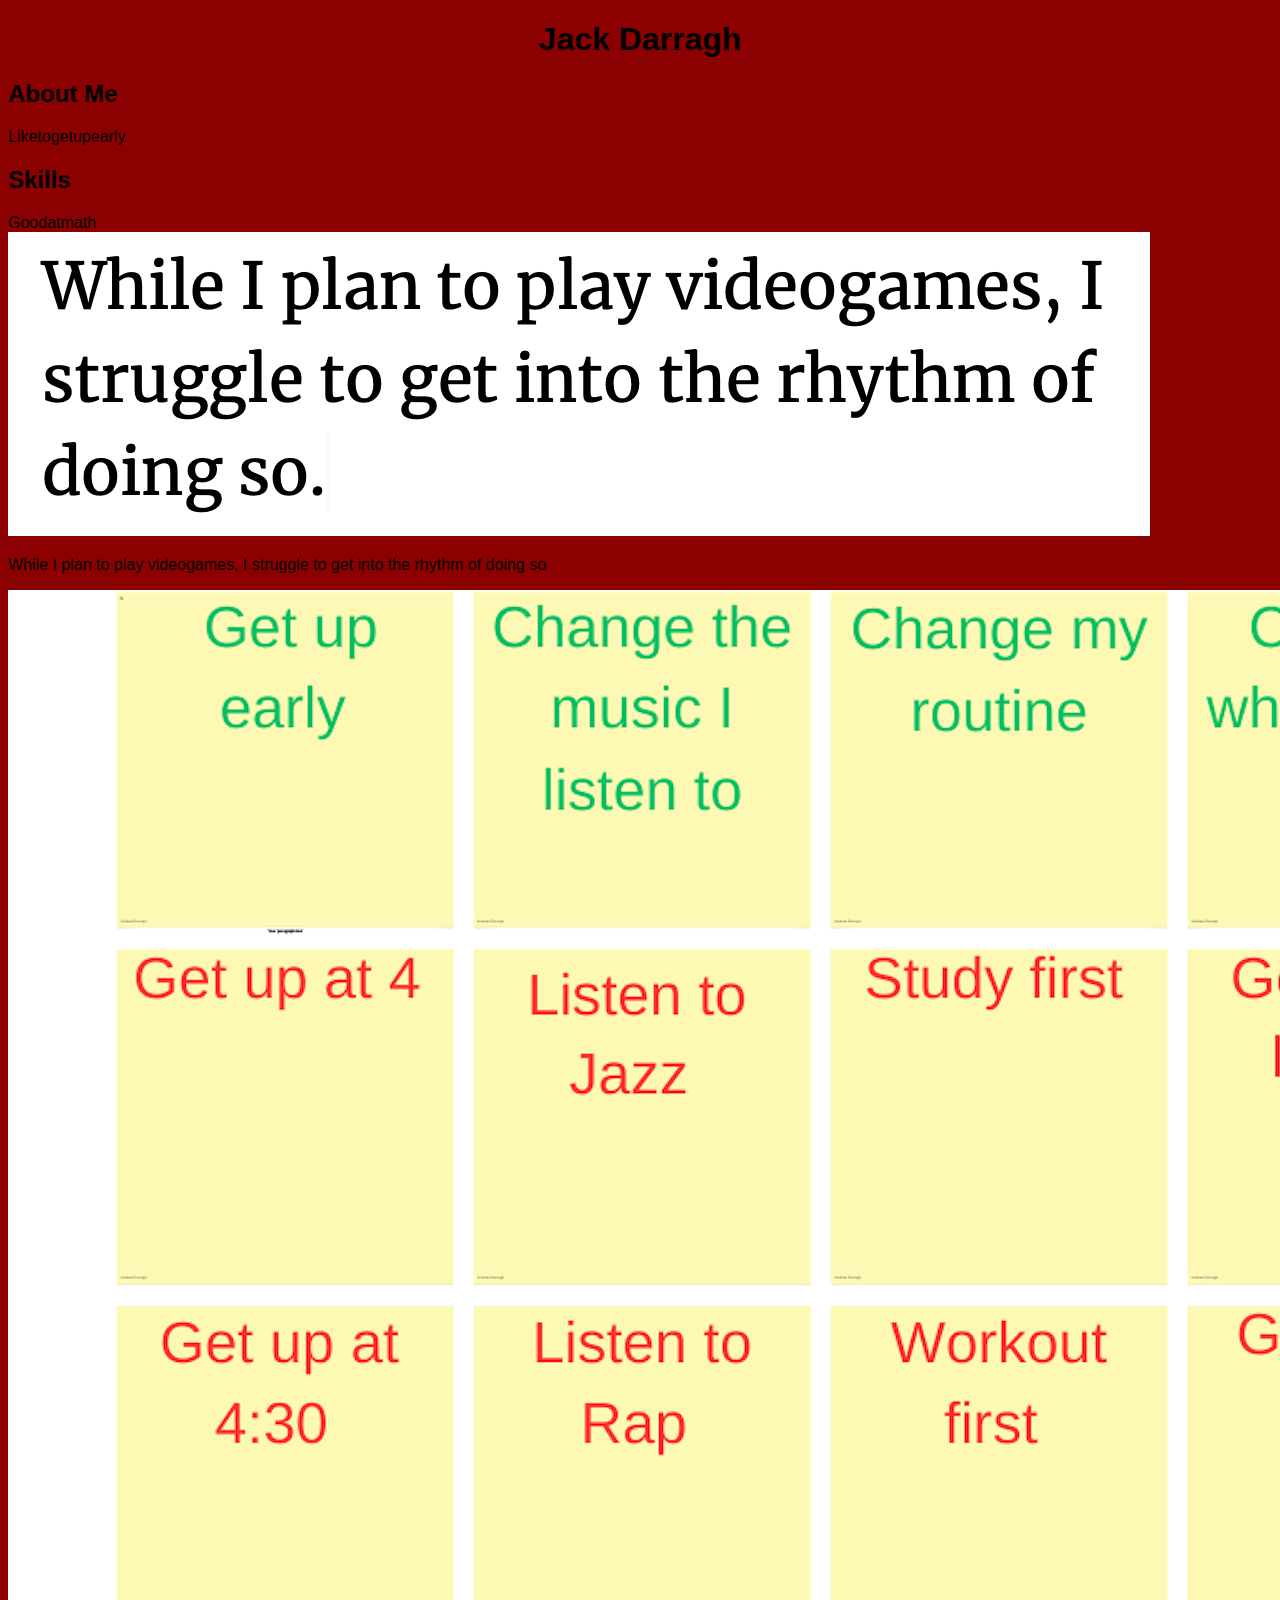
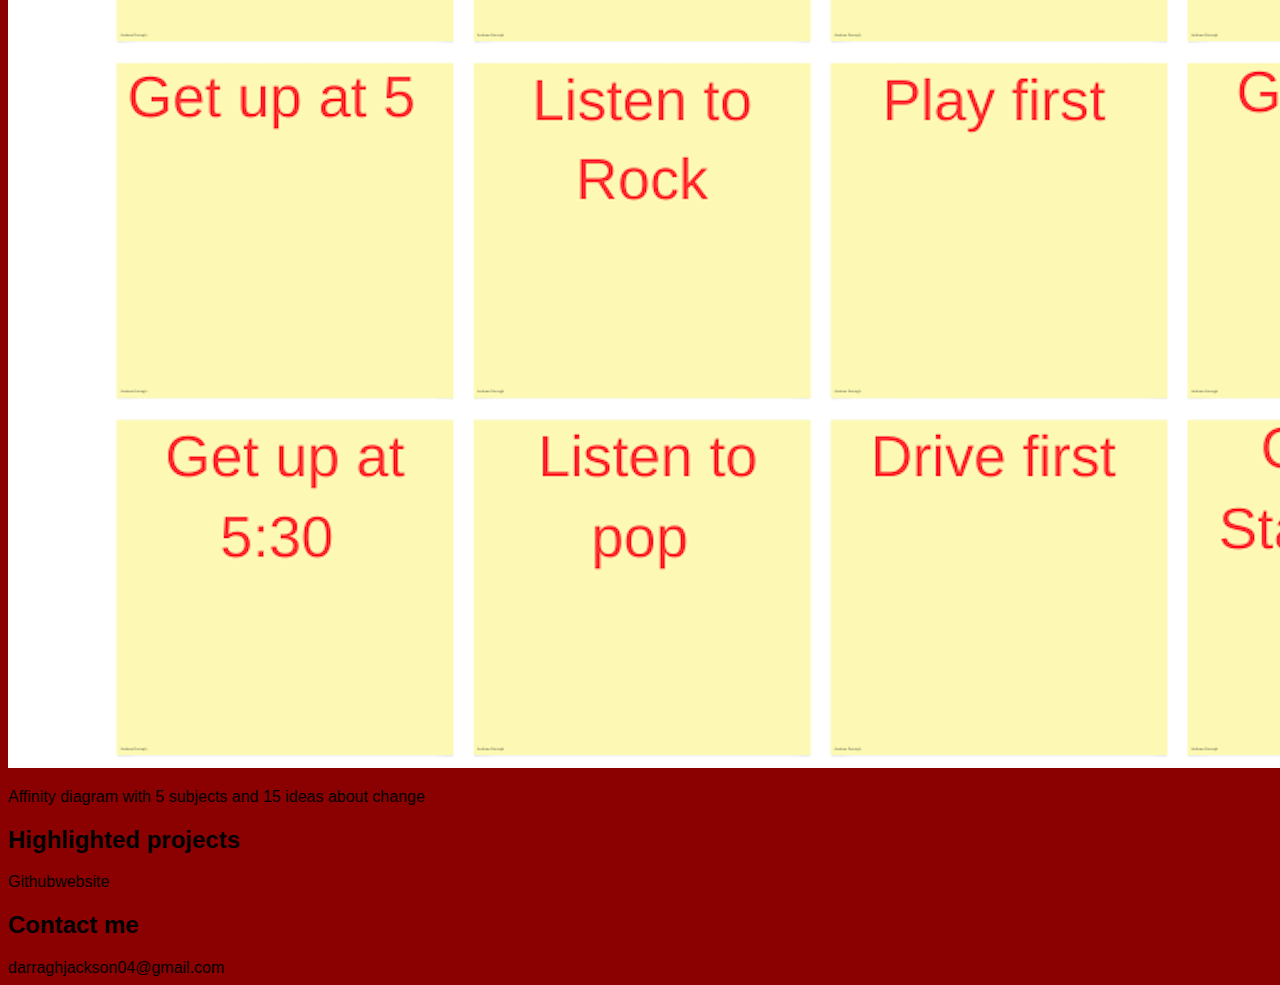
==== index.html @ 4a6b8e79 "I added an affinity diagram in canva" ====
<!DOCTYPE html>
<html>
    <head>
        <title>CSCE 190: [Jack Darragh]</title>
        <link rel="stylesheet" href="styles.css">
    </head>
    <body>
        <h1>Jack Darragh</h1>
    
        <h2>About Me</h2>
        <div clas ="About">Liketogetupearly</div>

        <h2>Skills</h2>
        <div class ="skills">Goodatmath</div>
            <!-- Problem Statement Assignment -->
            <section class ="project">
                <a href = "files/Problem statement-2.pdf">
                    <img src="images/Screenshot 2024-10-01 at 11.22.04 AM.png">
                </a>
                <p>While I plan to play videogames, I struggle to get into the rhythm of doing so</p>
            </section>
            
            <!--Affinity Diagram Assessment-->
            <section class="project">
                <a href = "files/Problem statement-2.pdf">
                    <img src="images/Screenshot 2024-10-03 at 4.49.38 PM.png">
                </a>
                <p>
                    Affinity diagram with 5 subjects and 15 ideas about change
                </p>
                </section>

        <h2>Highlighted projects</h2>
        <div class ="projects">Githubwebsite</div>

        <h2>Contact me</h2>
        <div class ="contact">darraghjackson04@gmail.com</div>
    </body>
</html>
---- styles.css ----
body {
    background-color: darkred;
    font-family: Arial, Helvetica, sans-serif;
}
h1 {
    text-align: center;
    color:black
}
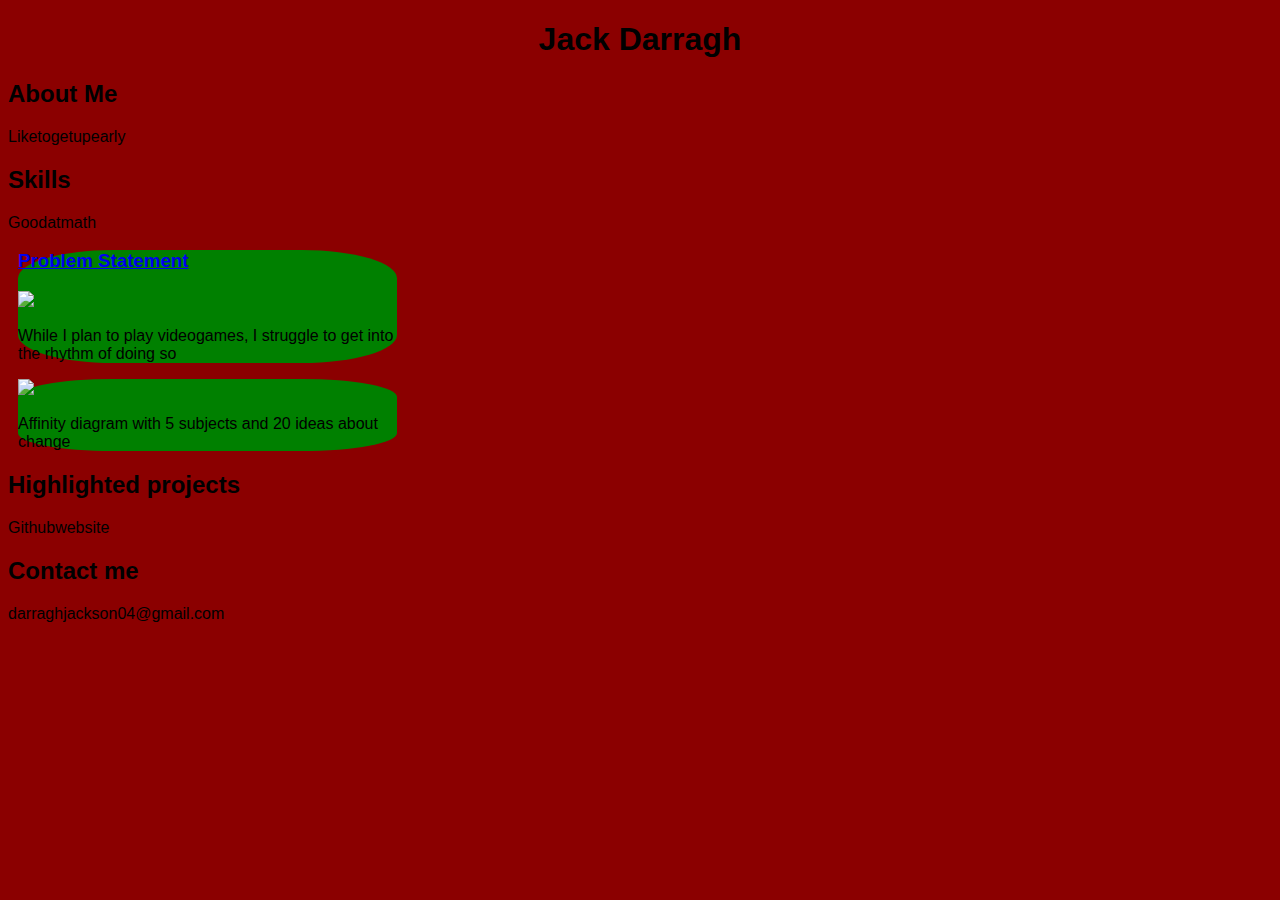
==== commit 548bf9fd: "I changed my Css and entered a diagram" ====
--- a/index.html
+++ b/index.html
@@ -14,19 +14,20 @@
         <div class ="skills">Goodatmath</div>
             <!-- Problem Statement Assignment -->
             <section class ="project">
-                <a href = "files/Problem statement-2.pdf">
-                    <img src="images/Screenshot 2024-10-01 at 11.22.04 AM.png">
+                <a href = "Problem statement.pdf">
+                    <h3>Problem Statement</h3>
+                    <img src="Screenshot 2024-1--05 at 1.11.26 PM.png">
                 </a>
                 <p>While I plan to play videogames, I struggle to get into the rhythm of doing so</p>
             </section>
             
             <!--Affinity Diagram Assessment-->
             <section class="project">
-                <a href = "files/Problem statement-2.pdf">
-                    <img src="images/Screenshot 2024-10-03 at 4.49.38 PM.png">
+                <a href = "affinitydiagram.pdf">
+                    <img src="Affinity.png">
                 </a>
                 <p>
-                    Affinity diagram with 5 subjects and 15 ideas about change
+                    Affinity diagram with 5 subjects and 20 ideas about change
                 </p>
                 </section>
 
--- a/styles.css
+++ b/styles.css
@@ -5,4 +5,16 @@
 h1 {
     text-align: center;
     color:black
+}
+
+.projects {
+    display:flex;
+    flex-wrap:wrap;
+}
+.project {
+    width: 30%;
+    margin: 10px;
+    padding: 20 px 10 px;
+    background: green;
+    border-radius: 25%;
 }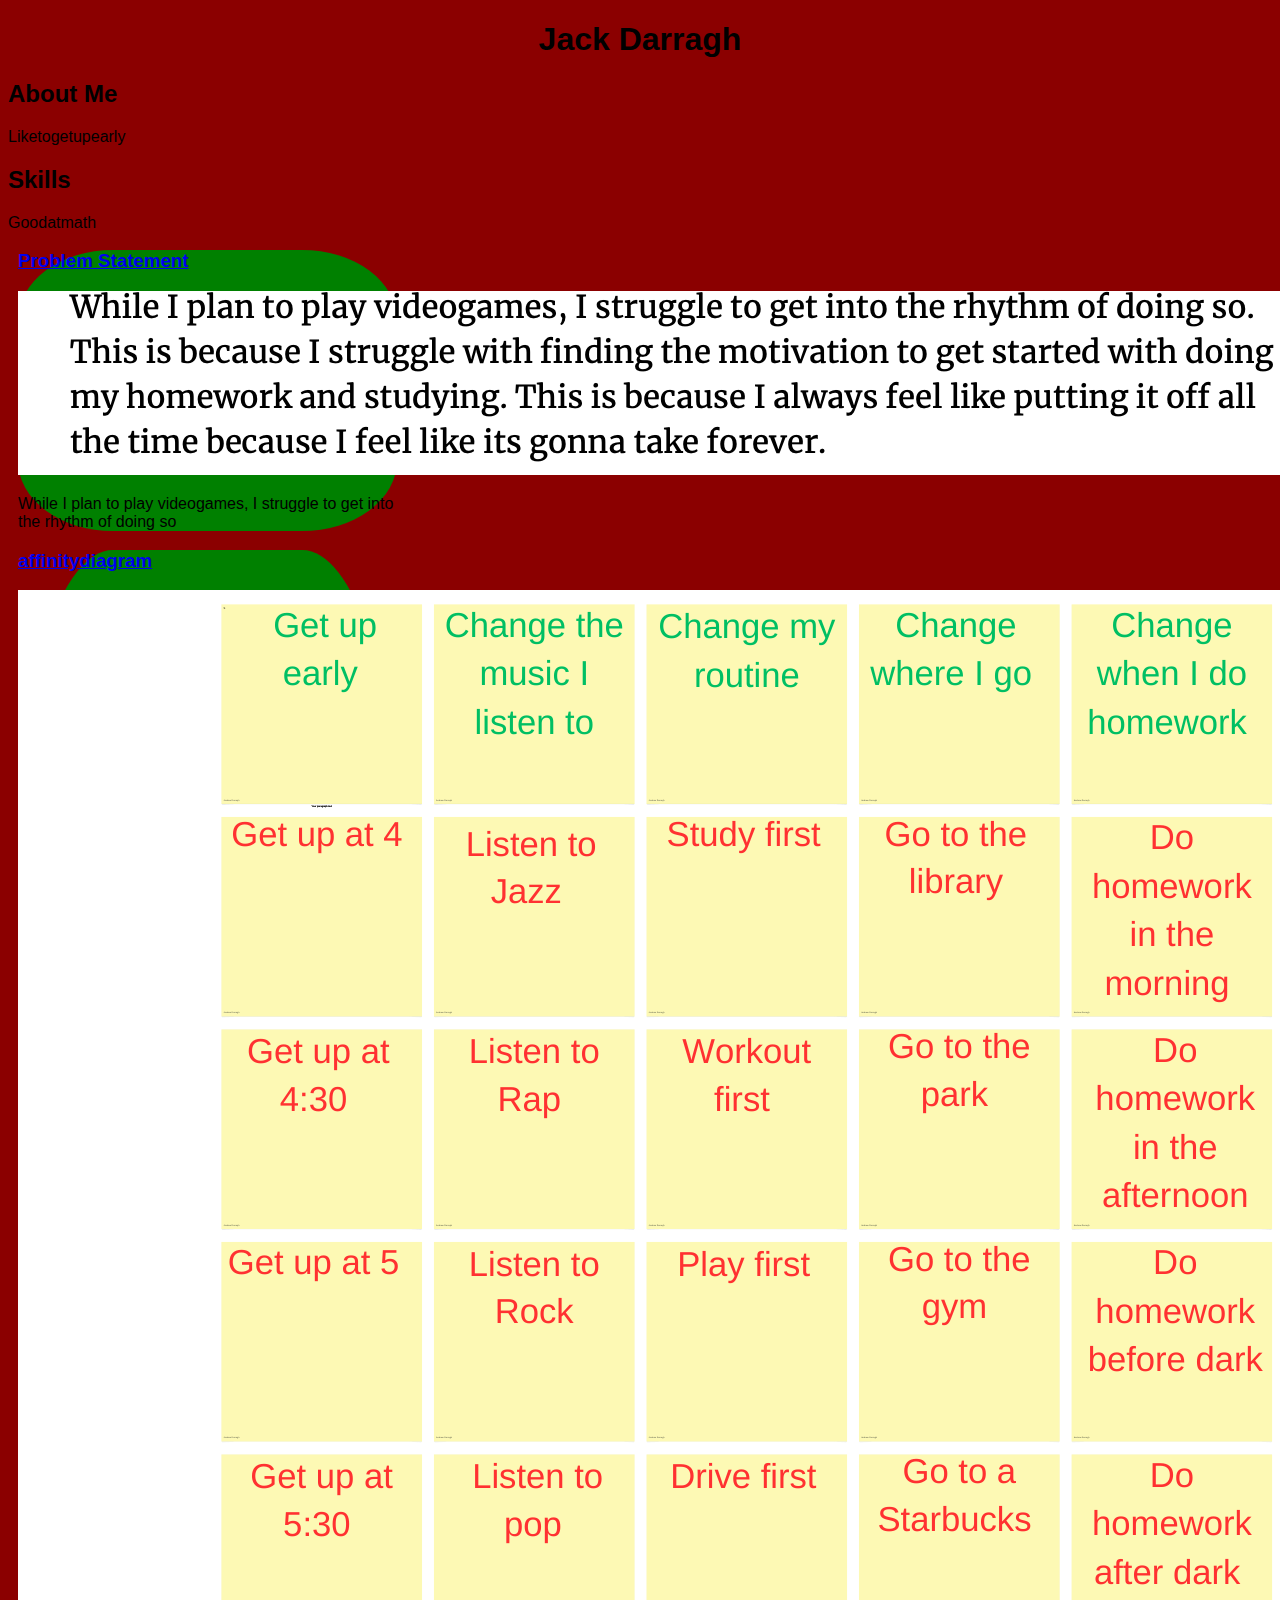
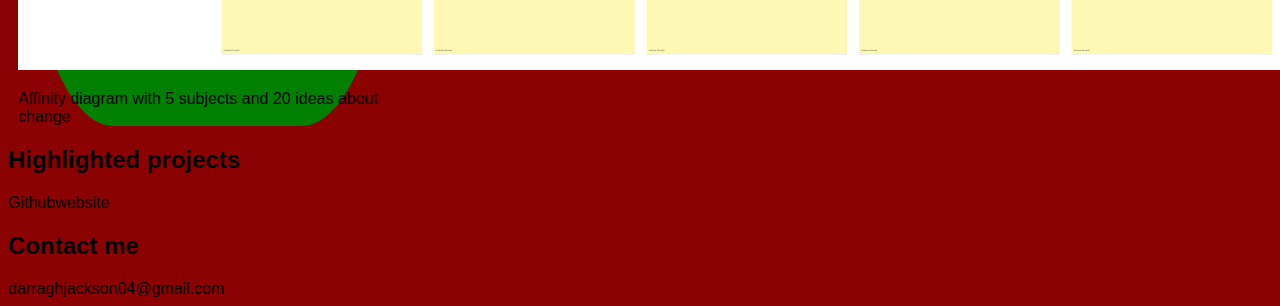
==== commit f86f572d: "Changed my html up a bit" ====
--- a/index.html
+++ b/index.html
@@ -14,17 +14,20 @@
         <div class ="skills">Goodatmath</div>
             <!-- Problem Statement Assignment -->
             <section class ="project">
-                <a href = "Problem statement.pdf">
+                <a href = "Files/Problem statement.pdf">
                     <h3>Problem Statement</h3>
-                    <img src="Screenshot 2024-1--05 at 1.11.26 PM.png">
+                    <img src="Images/Screenshot 2024-10-05 at 1.11.26 PM.png">
                 </a>
                 <p>While I plan to play videogames, I struggle to get into the rhythm of doing so</p>
             </section>
             
             <!--Affinity Diagram Assessment-->
             <section class="project">
-                <a href = "affinitydiagram.pdf">
-                    <img src="Affinity.png">
+                <a href = "Files/affinitydiagram.pdf">
+                    <h3>affinitydiagram</h3>
+                </a>
+                <a href = "Images/affinitydiagram.pdf">
+                    <img src="Images/Affinity.png">
                 </a>
                 <p>
                     Affinity diagram with 5 subjects and 20 ideas about change
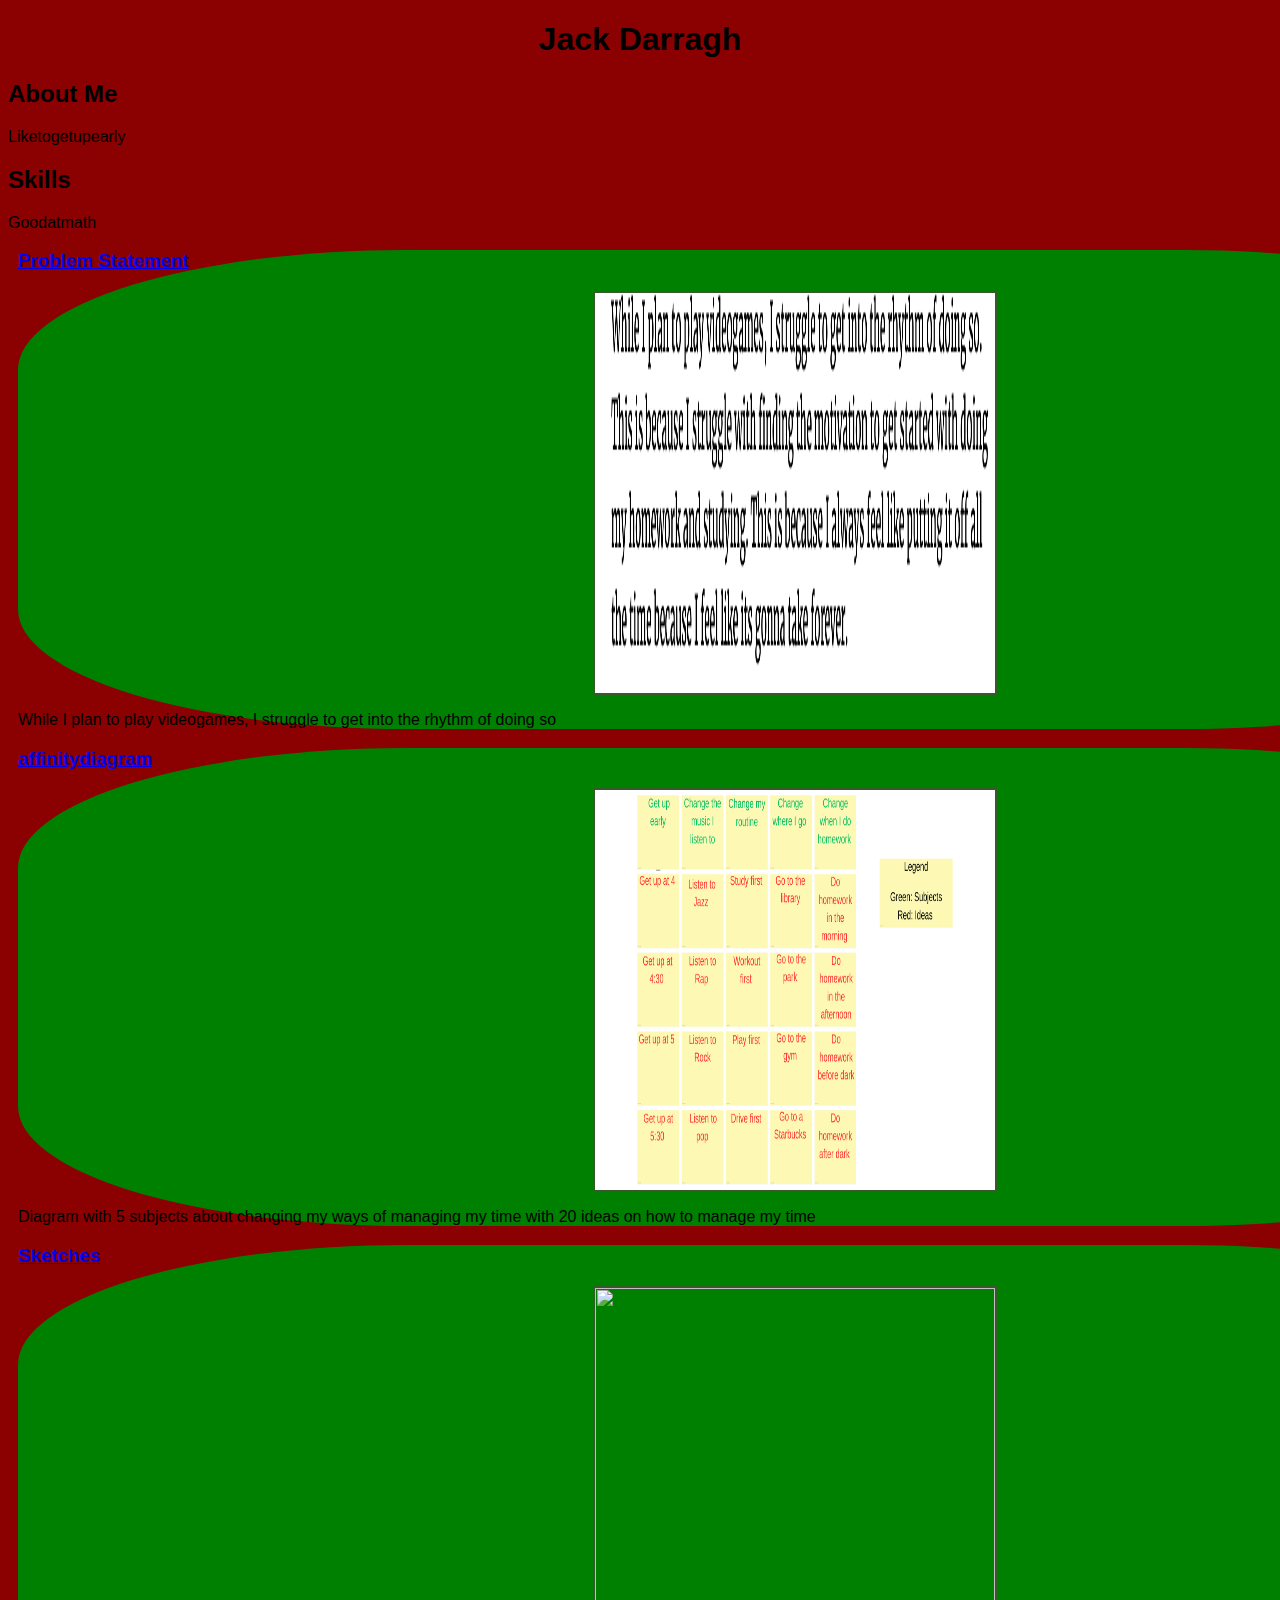
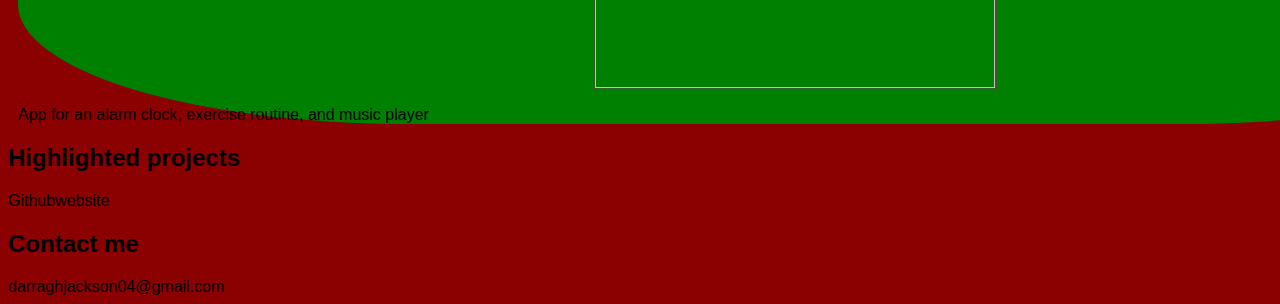
==== commit 16f84060: "I added sketches" ====
--- a/index.html
+++ b/index.html
@@ -30,8 +30,19 @@
                     <img src="Images/Affinity.png">
                 </a>
                 <p>
-                    Affinity diagram with 5 subjects and 20 ideas about change
+                    Diagram with 5 subjects about changing my ways of managing my time with 20 ideas on how to manage my time
                 </p>
+                </section>
+
+                <!--Sketches Assignment-->
+                <section class ="project">
+                    <a href =Files/Sketches.pdf>
+                        <h3>Sketches</h3>
+                    </a>
+                    <a href ="Files/Sketches.pdf">
+                        <img src = "Images/Sketch-1.png">
+                    </a>
+                    <p>App for an alarm clock, exercise routine, and music player</p>
                 </section>
 
         <h2>Highlighted projects</h2>
--- a/styles.css
+++ b/styles.css
@@ -12,9 +12,18 @@
     flex-wrap:wrap;
 }
 .project {
-    width: 30%;
+    width: 123%;
+    height: 123%;
     margin: 10px;
     padding: 20 px 10 px;
     background: green;
     border-radius: 25%;
+}
+.project img {
+    width: 400px;
+    height: 400px;
+    margin: 10px;
+    border: 2px solid rgb(56, 89, 41); /* choose a color */
+    display: block;
+    margin: auto;
 }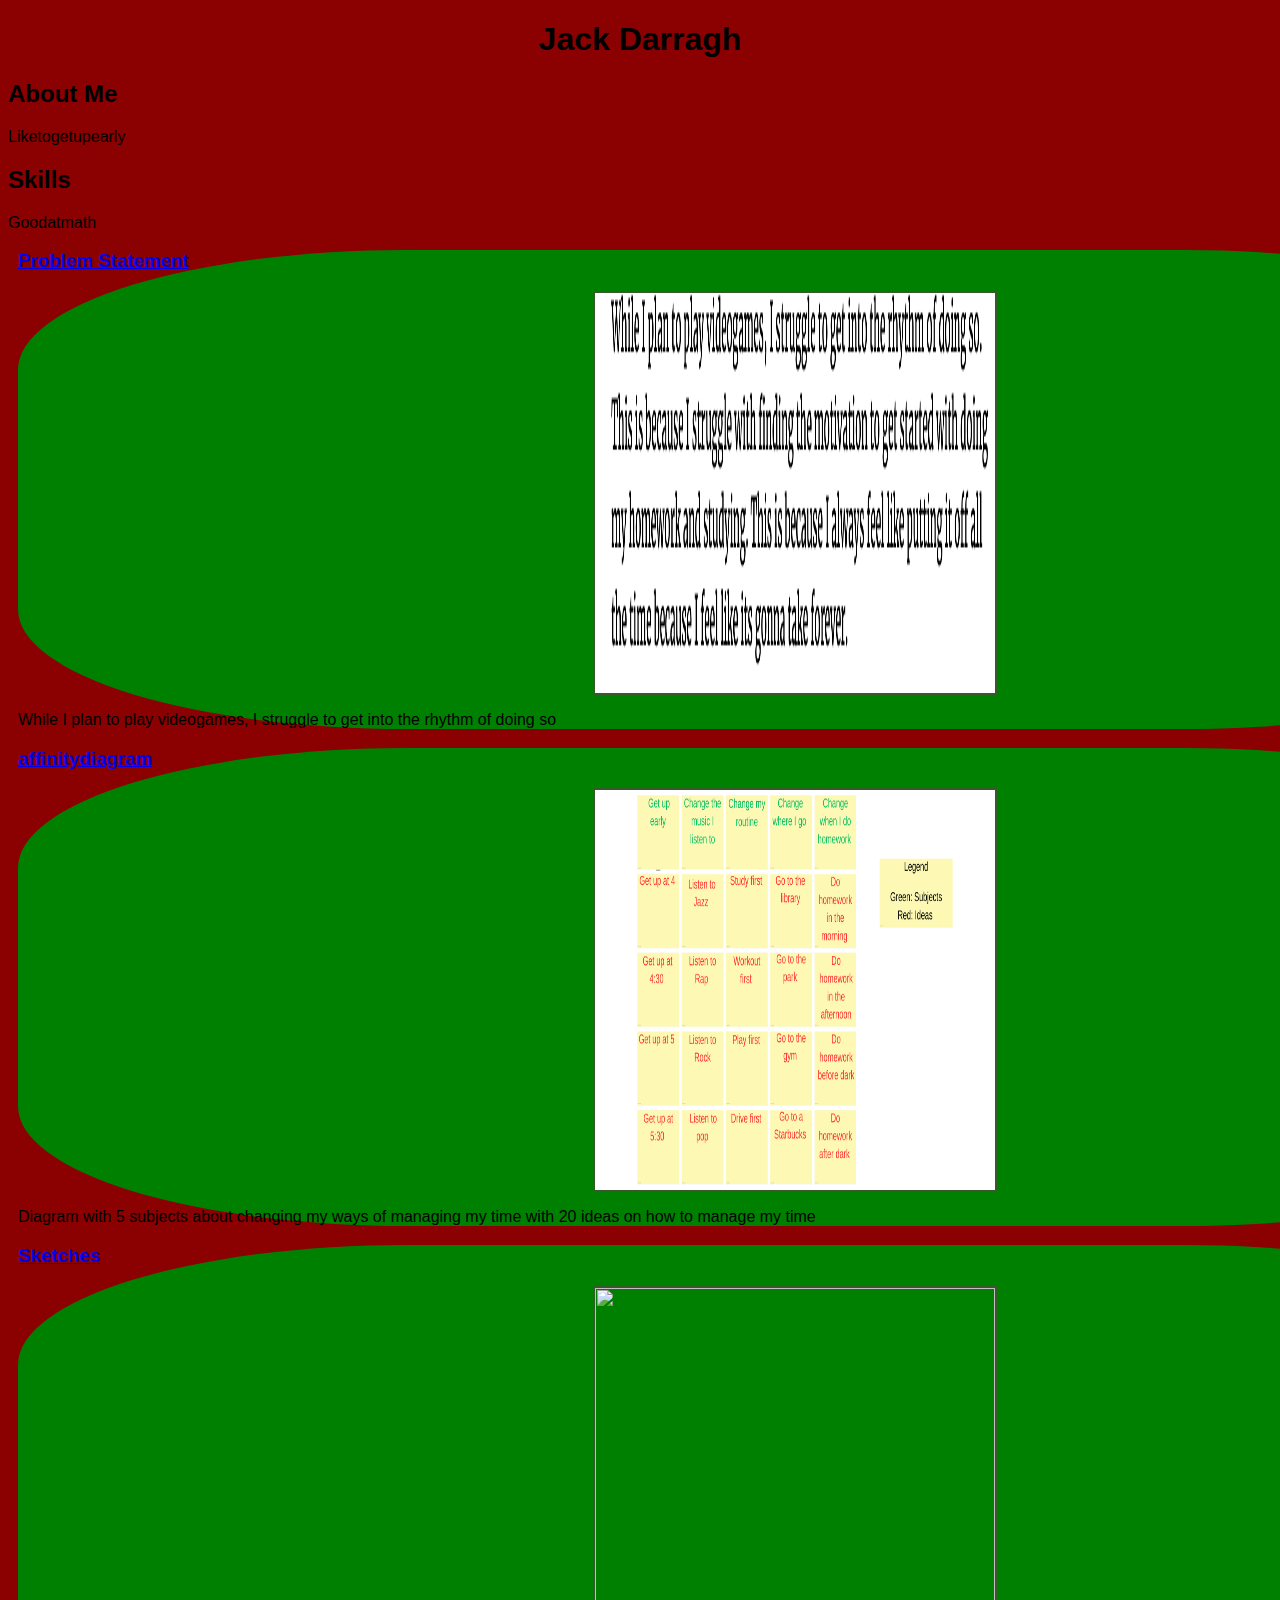
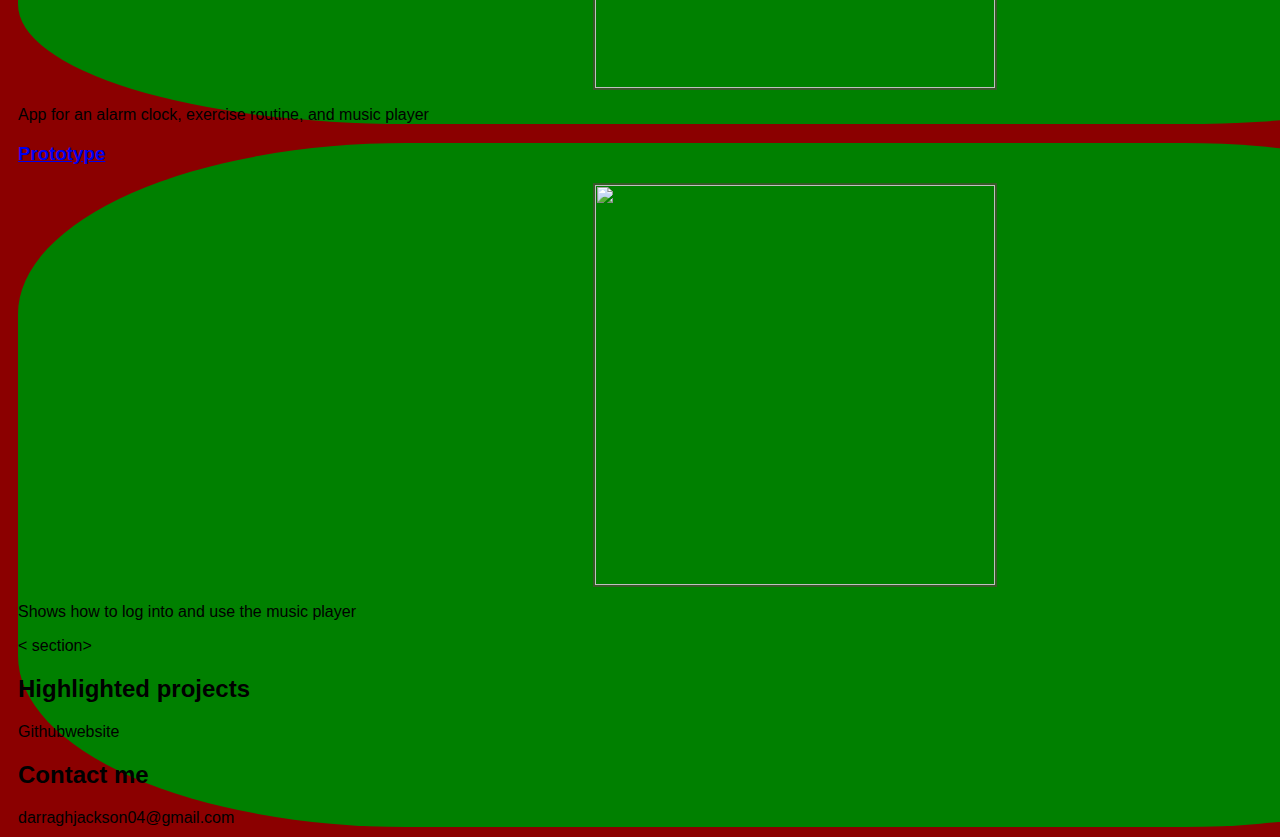
==== commit c3a74649: "prototype" ====
--- a/index.html
+++ b/index.html
@@ -36,14 +36,24 @@
 
                 <!--Sketches Assignment-->
                 <section class ="project">
-                    <a href =Files/Sketches.pdf>
+                    <a href ="Files/Sketches.pdf">
                         <h3>Sketches</h3>
                     </a>
                     <a href ="Files/Sketches.pdf">
-                        <img src = "Images/Sketch-1.png">
+                        <img src ="Images/Sketch-1.png">
                     </a>
                     <p>App for an alarm clock, exercise routine, and music player</p>
                 </section>
+                <!--Paper Prototype Assignment-->
+                <section class="project">
+                <a href="Files/Prototype.pdf">
+                    <h3> Prototype</h3>
+                </a> 
+                <a href="Images/Prototype.pdf">
+                    <img src="Images/prototype.png">
+                </a> 
+                <p>Shows how to log into and use the music player</p>
+< section>
 
         <h2>Highlighted projects</h2>
         <div class ="projects">Githubwebsite</div>
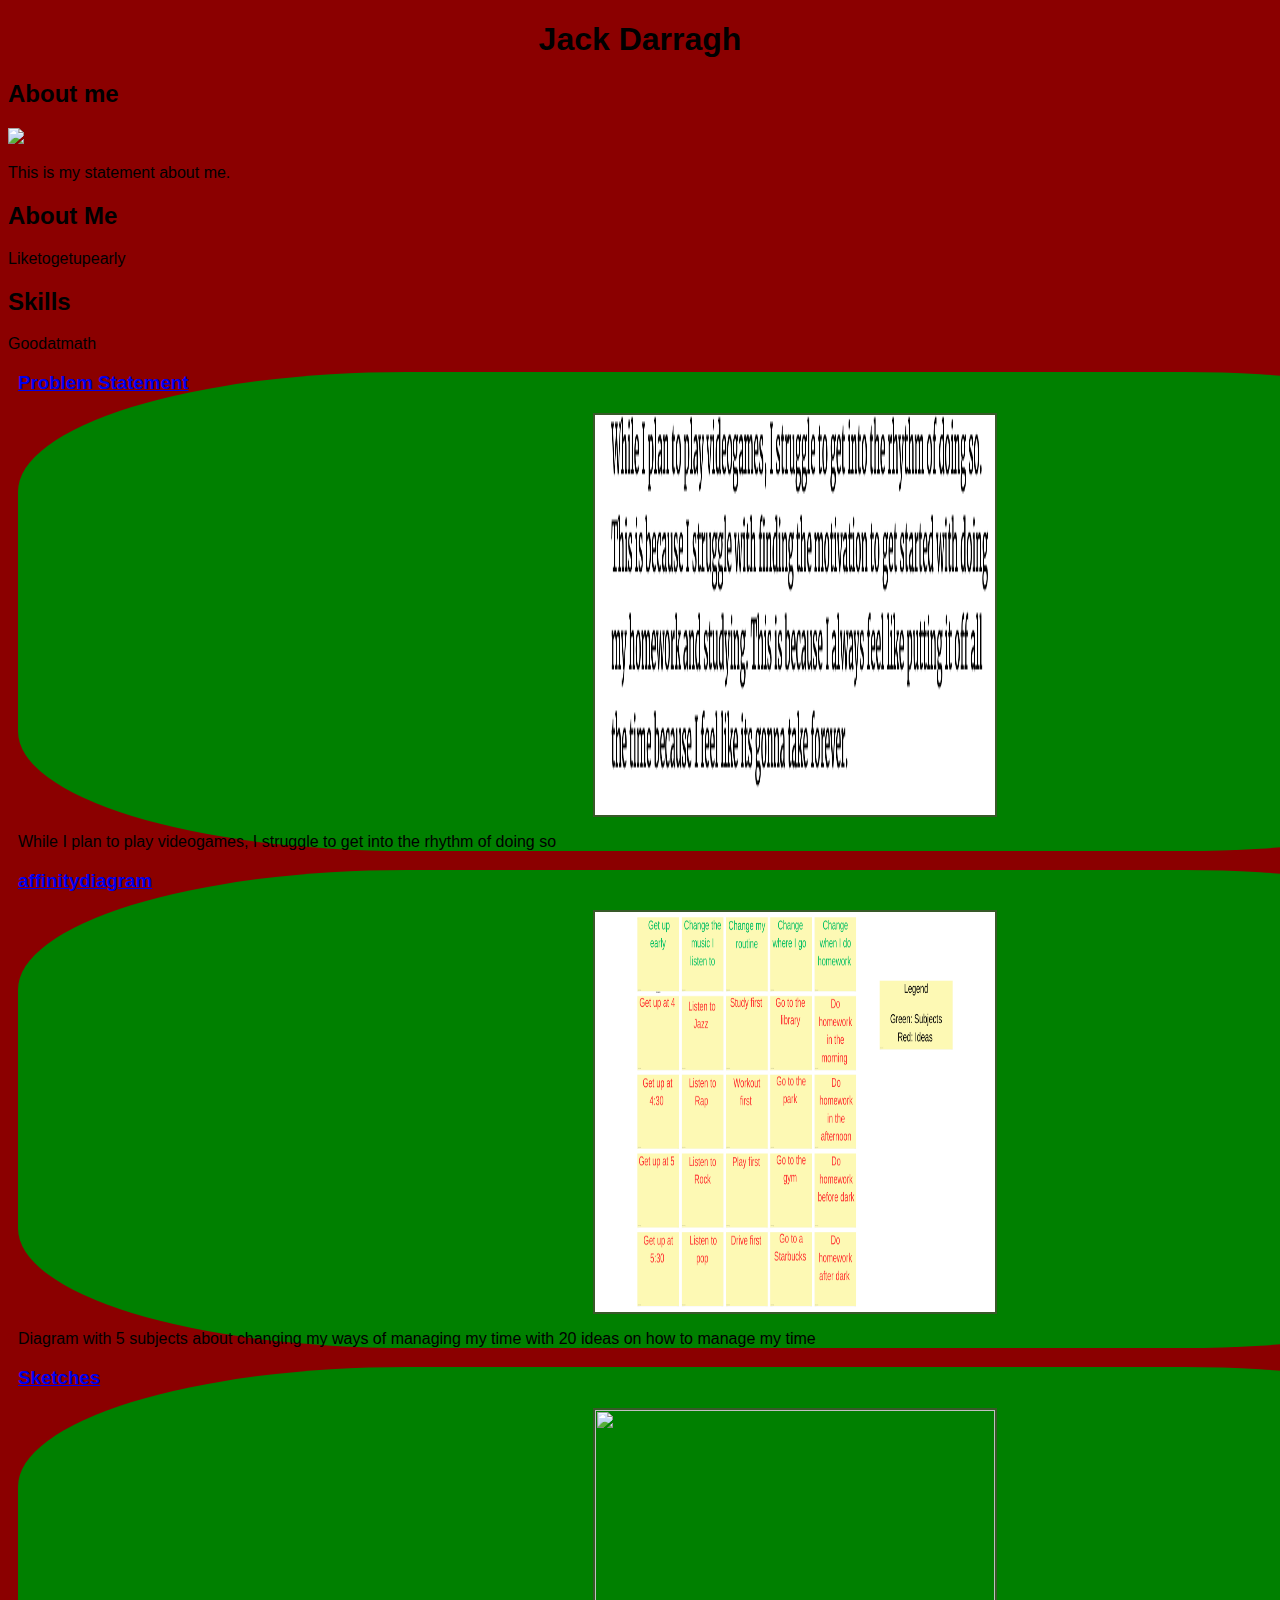
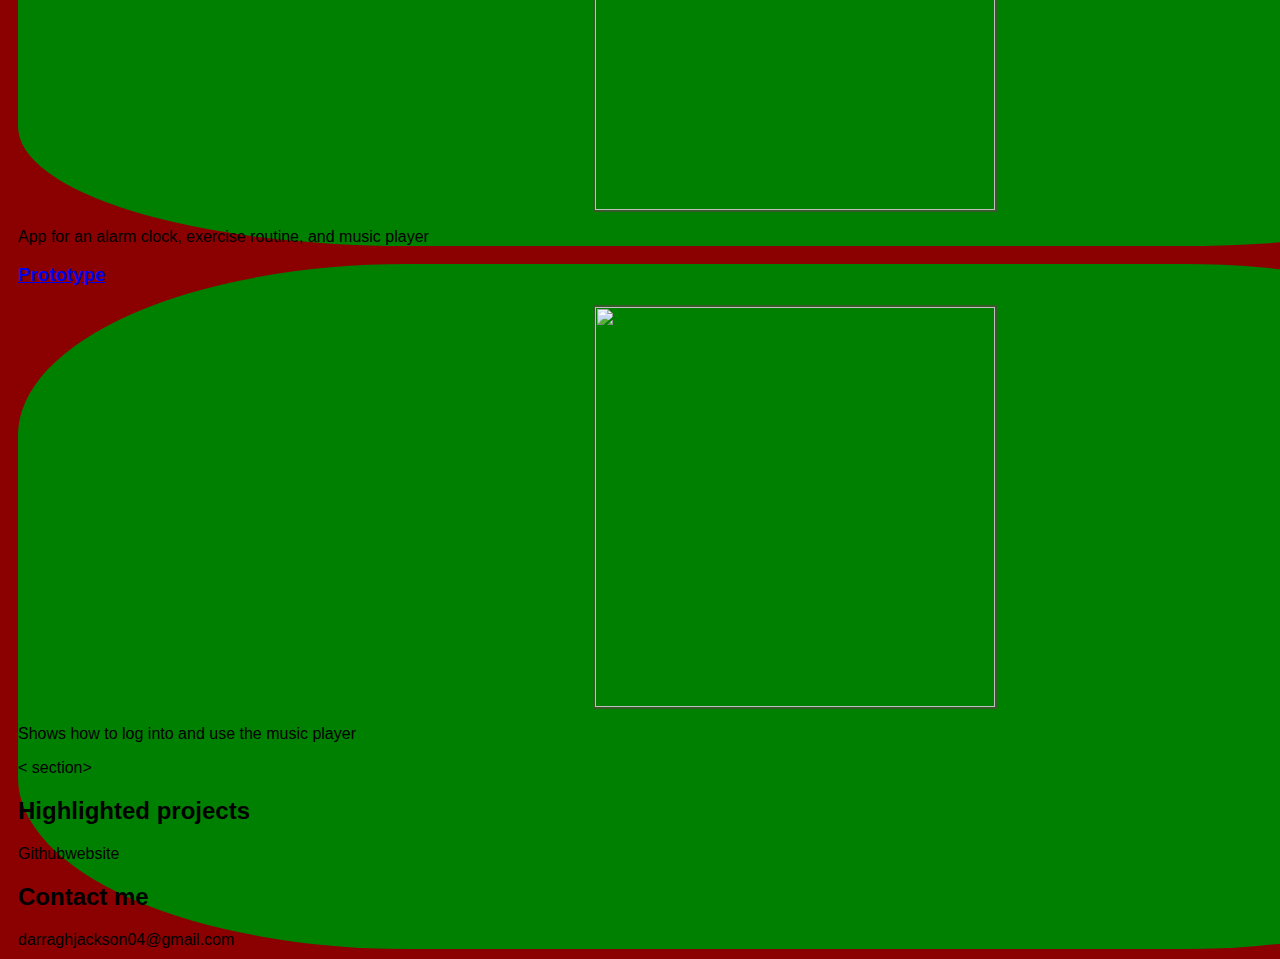
==== commit a51069bb: "Added a portfolio" ====
--- a/index.html
+++ b/index.html
@@ -6,6 +6,15 @@
     </head>
     <body>
         <h1>Jack Darragh</h1>
+
+         <!--About Me-->
+         <h2>About me</h2>
+         <div class="about">
+             <img src = "PortfolioPicture.jpg">
+             <p>
+                 This is my statement about me.
+             </p>
+         </div>
     
         <h2>About Me</h2>
         <div clas ="About">Liketogetupearly</div>
@@ -26,7 +35,7 @@
                 <a href = "Files/affinitydiagram.pdf">
                     <h3>affinitydiagram</h3>
                 </a>
-                <a href = "Images/affinitydiagram.pdf">
+                <a href = "Files/affinitydiagram.pdf">
                     <img src="Images/Affinity.png">
                 </a>
                 <p>
@@ -49,7 +58,7 @@
                 <a href="Files/Prototype.pdf">
                     <h3> Prototype</h3>
                 </a> 
-                <a href="Images/Prototype.pdf">
+                <a href="Files/Prototype.pdf">
                     <img src="Images/prototype.png">
                 </a> 
                 <p>Shows how to log into and use the music player</p>
@@ -57,6 +66,8 @@
 
         <h2>Highlighted projects</h2>
         <div class ="projects">Githubwebsite</div>
+               
+
 
         <h2>Contact me</h2>
         <div class ="contact">darraghjackson04@gmail.com</div>
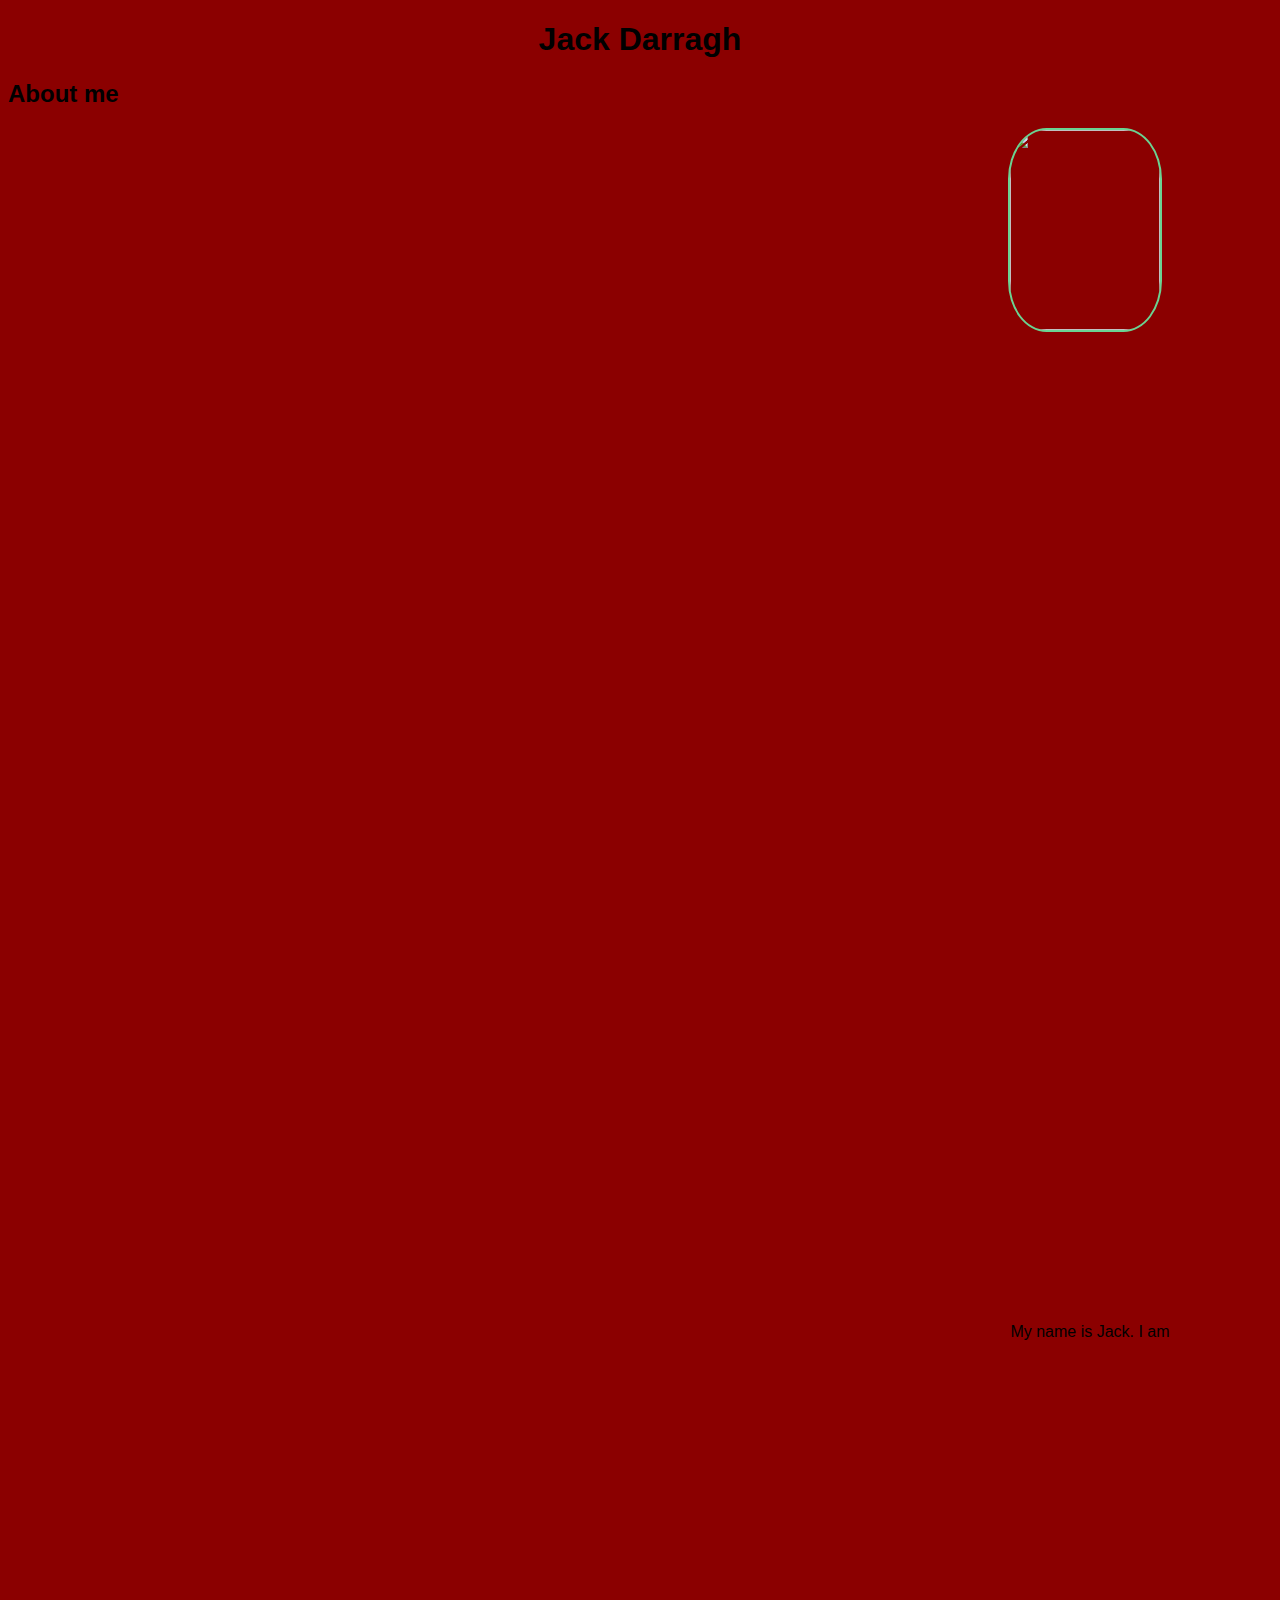
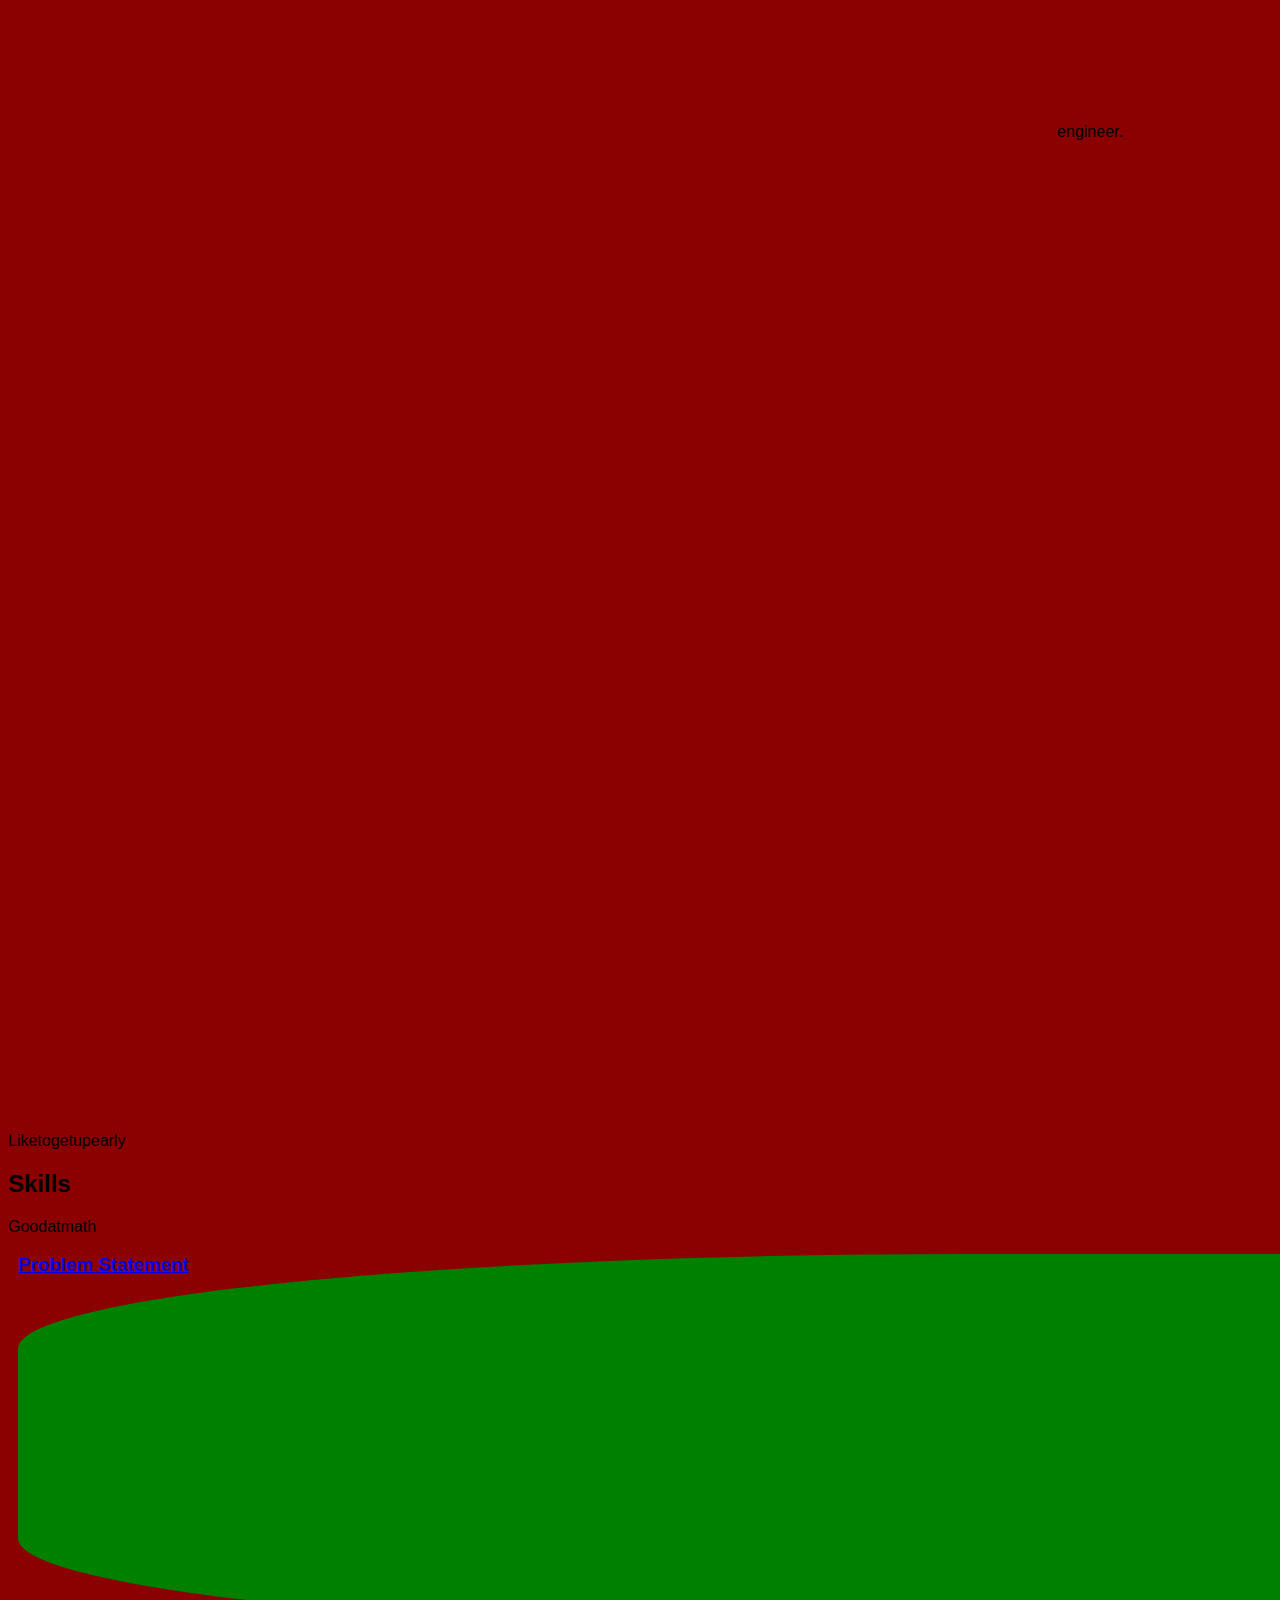
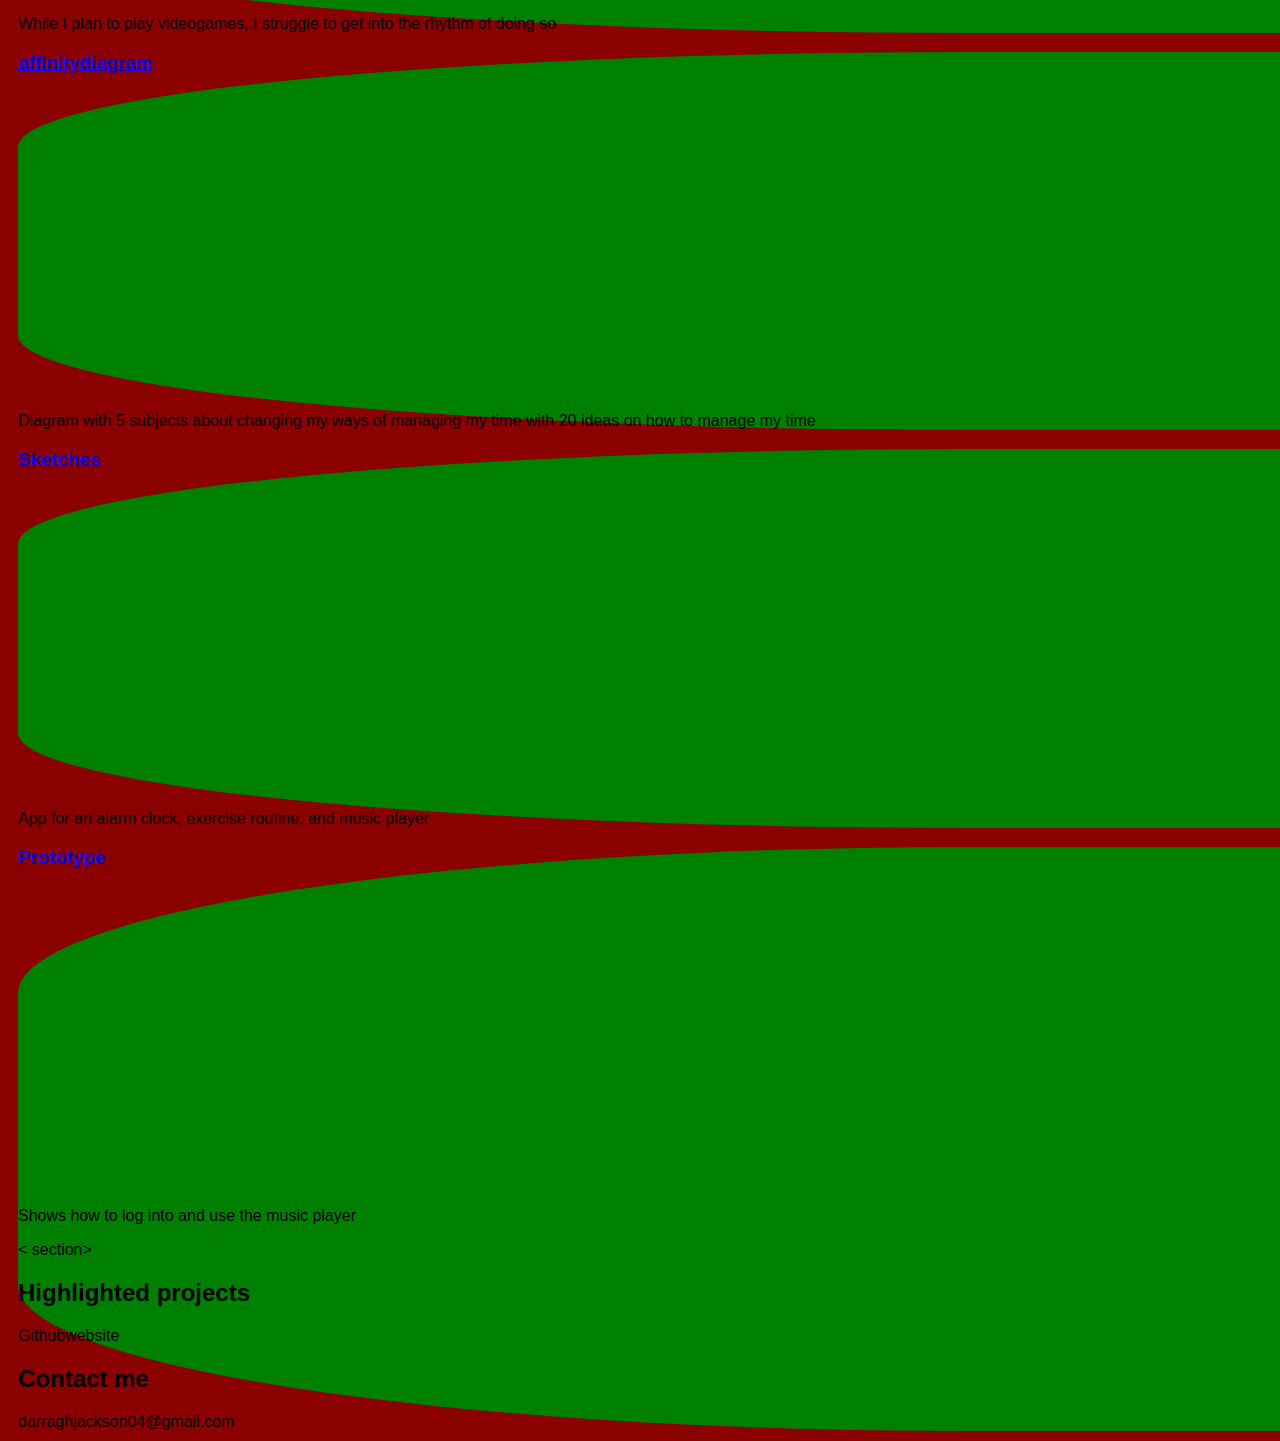
==== commit 78cc7c3f: "Fixed my portfolio picture section" ====
--- a/index.html
+++ b/index.html
@@ -10,13 +10,12 @@
          <!--About Me-->
          <h2>About me</h2>
          <div class="about">
-             <img src = "PortfolioPicture.jpg">
+             <img src = "Images/PortfolioPicture.png">
              <p>
-                 This is my statement about me.
+                 My name is Jack. I am a student at the University of South Carolina. I am studying to become a computer engineer.
              </p>
          </div>
     
-        <h2>About Me</h2>
         <div clas ="About">Liketogetupearly</div>
 
         <h2>Skills</h2>
--- a/styles.css
+++ b/styles.css
@@ -12,18 +12,40 @@
     flex-wrap:wrap;
 }
 .project {
-    width: 123%;
-    height: 123%;
+    width: 300%;
+    height: 300%;
     margin: 10px;
     padding: 20 px 10 px;
     background: green;
     border-radius: 25%;
 }
 .project img {
-    width: 400px;
-    height: 400px;
+    width: 300px;
+    height: 300px;
     margin: 10px;
     border: 2px solid rgb(56, 89, 41); /* choose a color */
     display: block;
     margin: auto;
+}
+
+.about {
+    display:flex;
+    flex-wrap:wrap;
+    margin-right: 100px;
+    margin-left: 1000px;
+    justify-content: ;
+}
+
+.about img{
+    width: 150px;
+    height: 200px;
+    border-radius:25%;
+    border: 2px solid rgb(107, 211, 146);
+}
+
+.about p {
+    width:50;
+    text-align:center;
+    margin: auto;
+    line-height: 125;
 }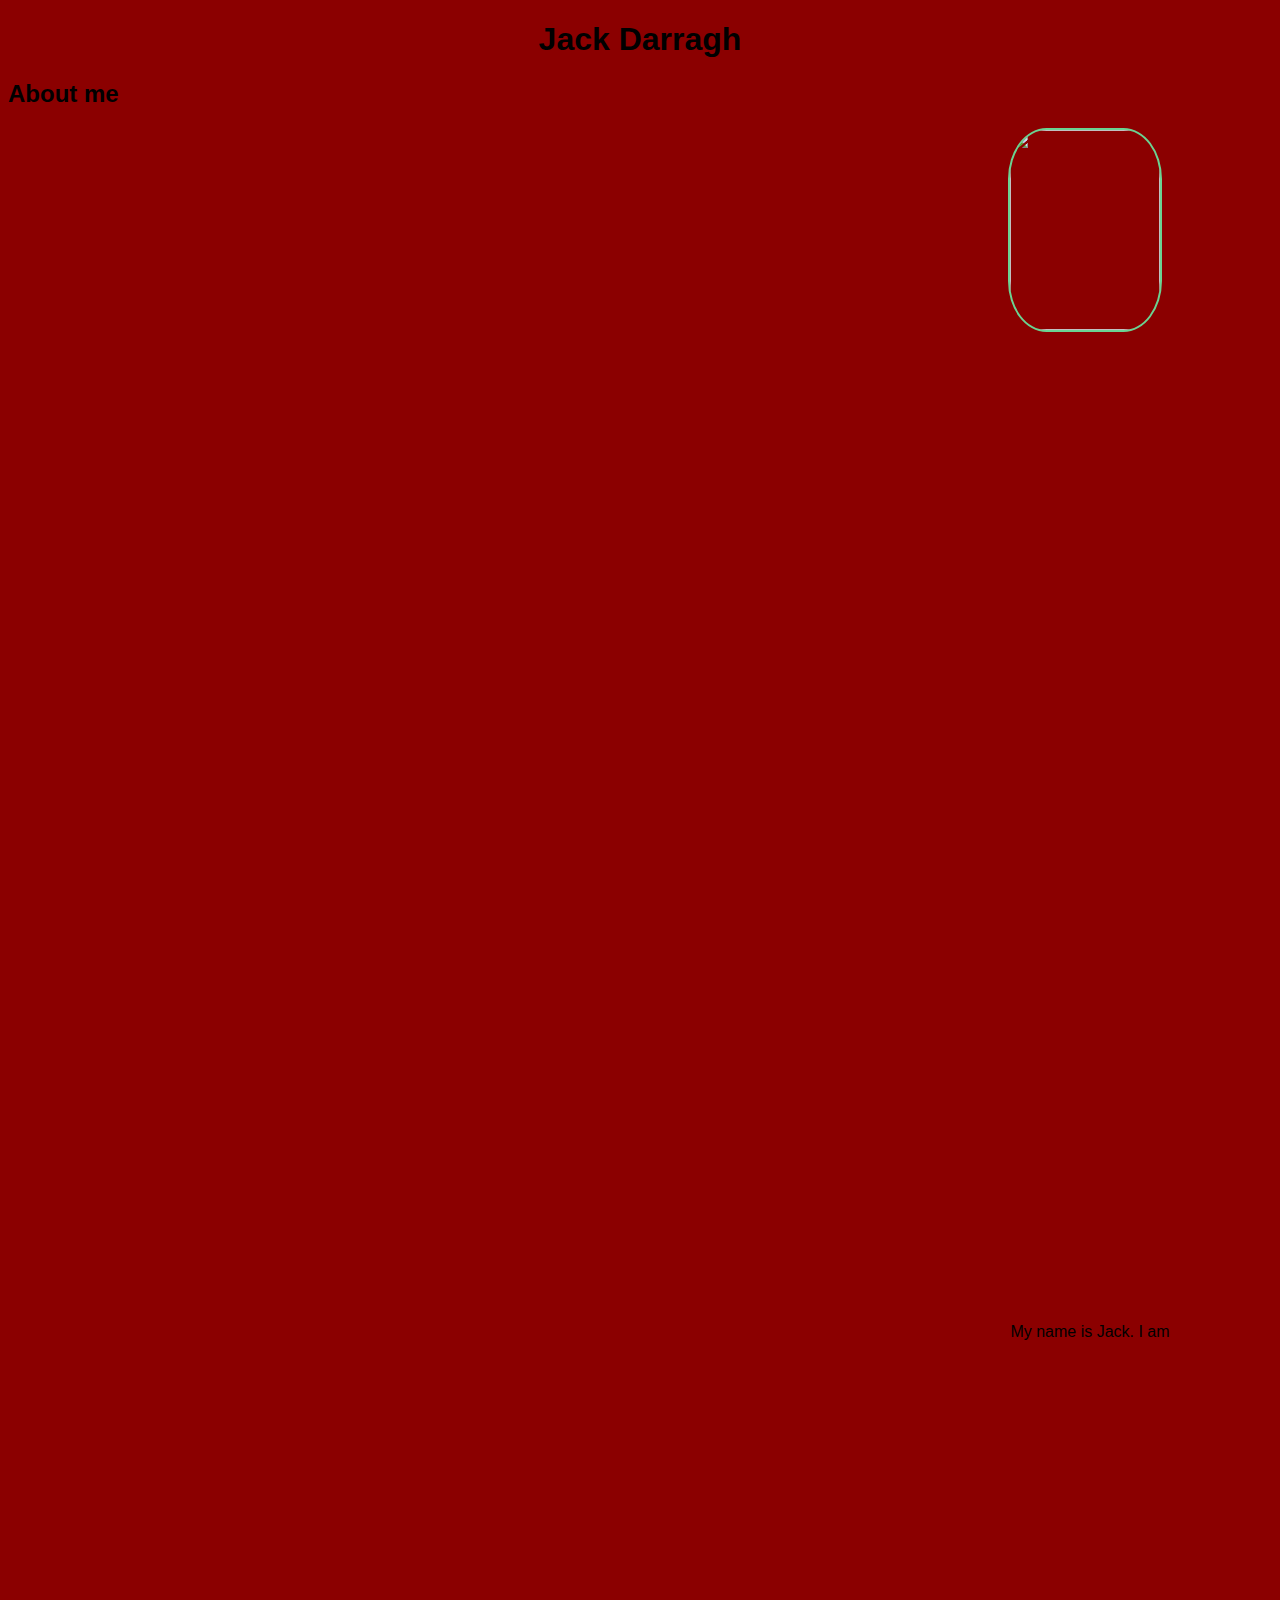
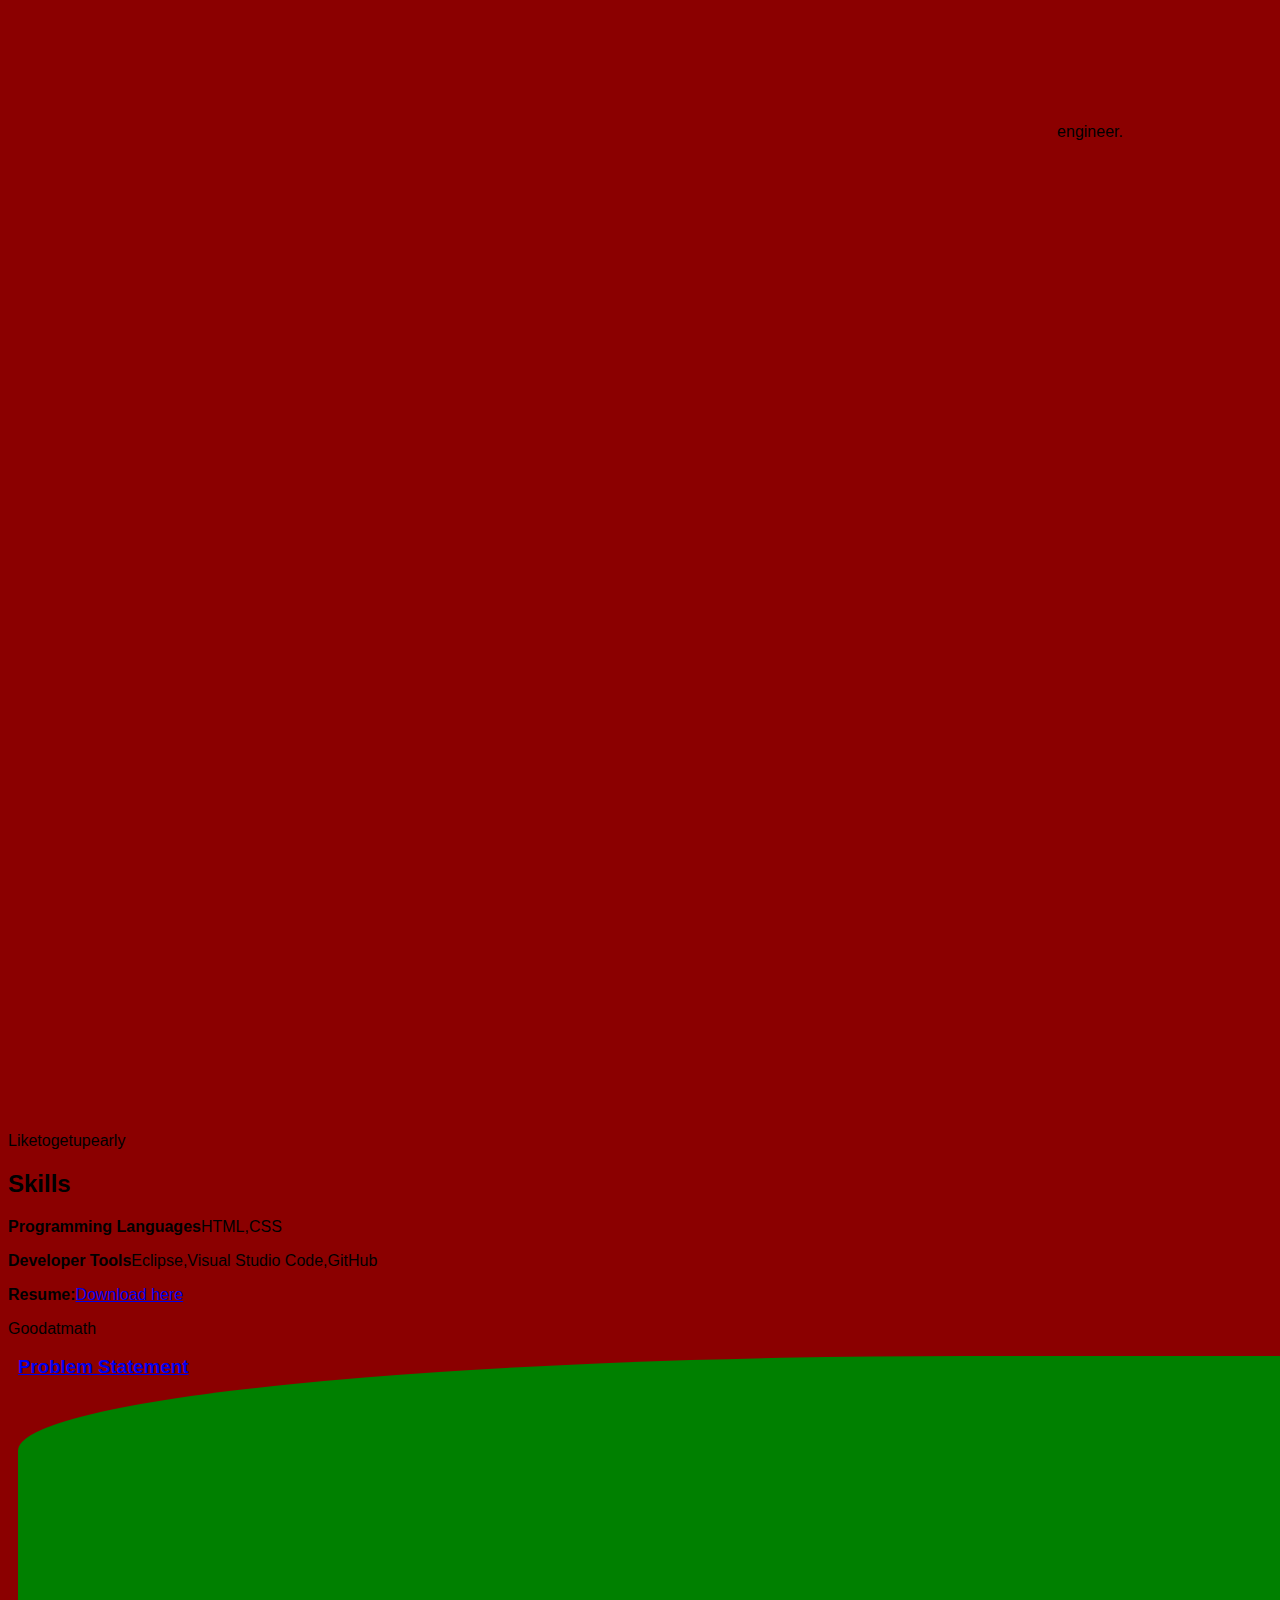
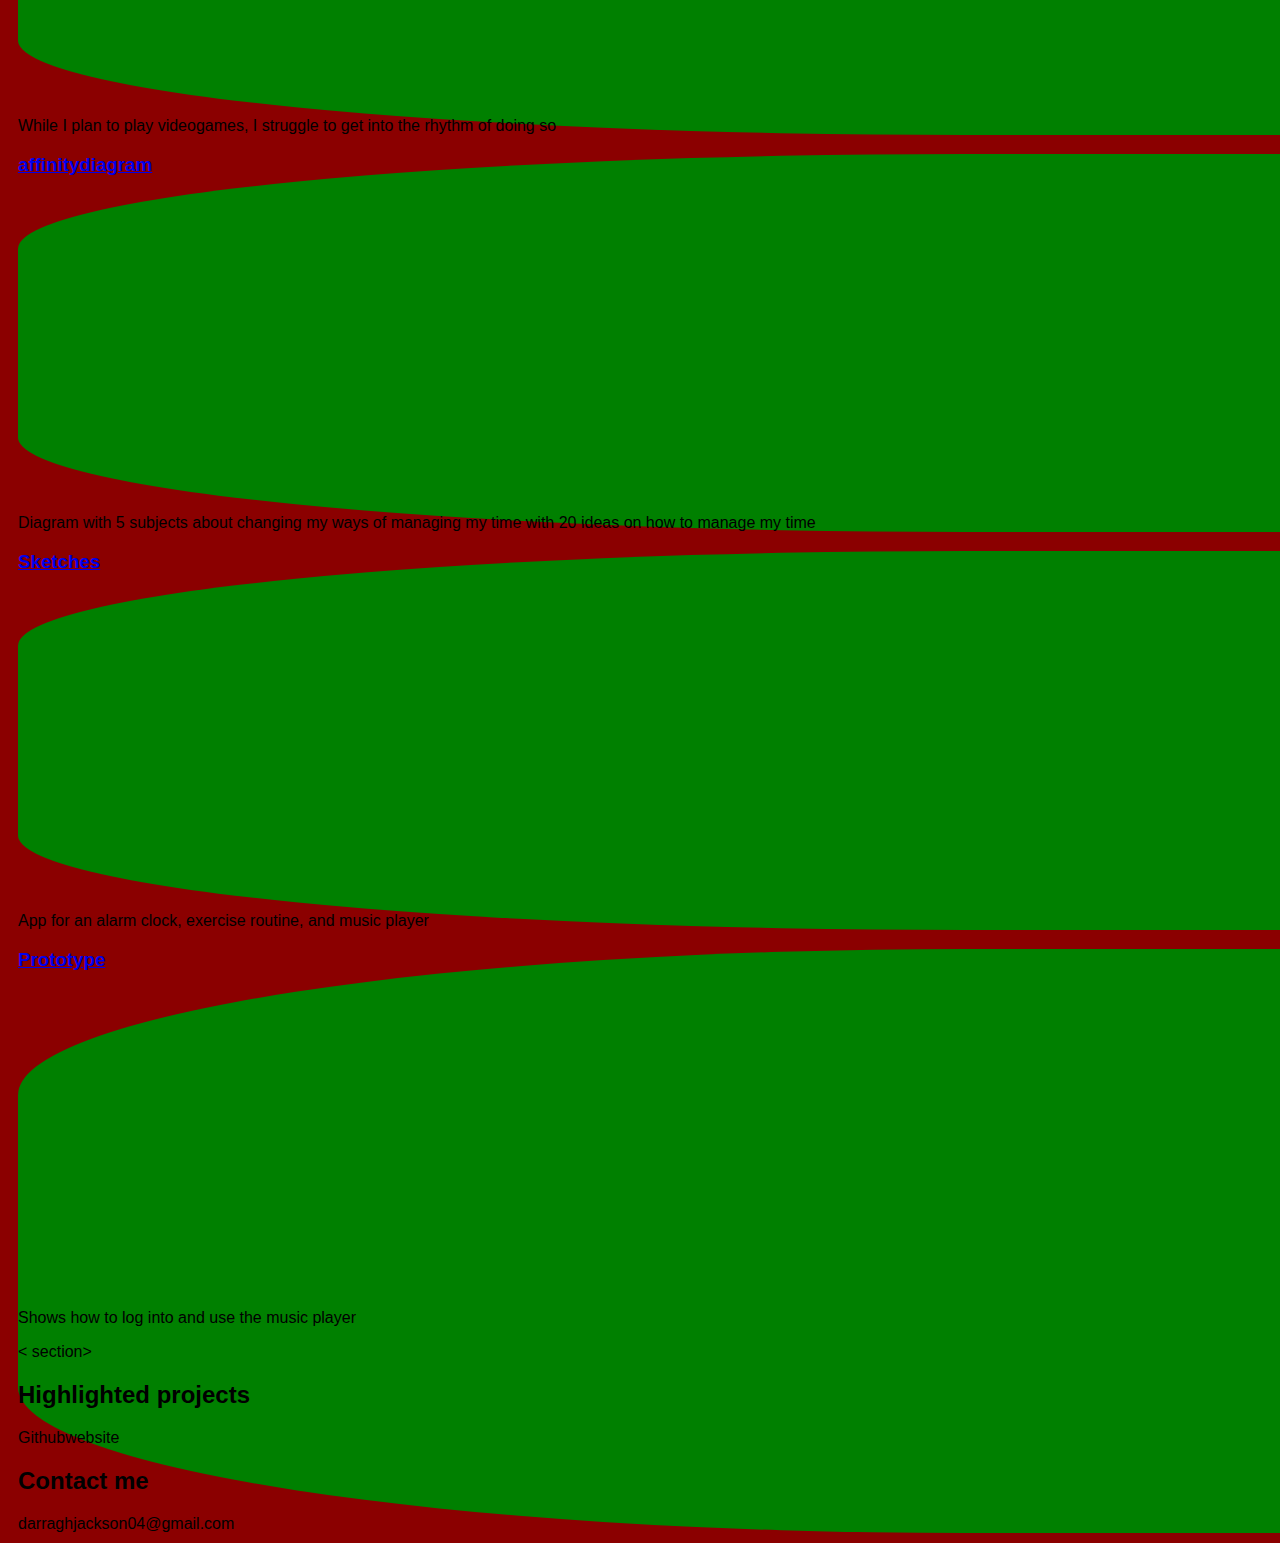
==== commit 35f1179b: "Added my resume" ====
--- a/index.html
+++ b/index.html
@@ -15,10 +15,18 @@
                  My name is Jack. I am a student at the University of South Carolina. I am studying to become a computer engineer.
              </p>
          </div>
+
+         
     
         <div clas ="About">Liketogetupearly</div>
 
         <h2>Skills</h2>
+        <div class = "skills">
+            <p><b>Programming Languages</b>HTML,CSS</p>
+            <p><b>Developer Tools</b>Eclipse,Visual Studio Code,GitHub</p>
+            <p><b>Resume:</b><a href ="Files/Computing Resume.pdf">Download here</a></p>
+        </div>
+
         <div class ="skills">Goodatmath</div>
             <!-- Problem Statement Assignment -->
             <section class ="project">
